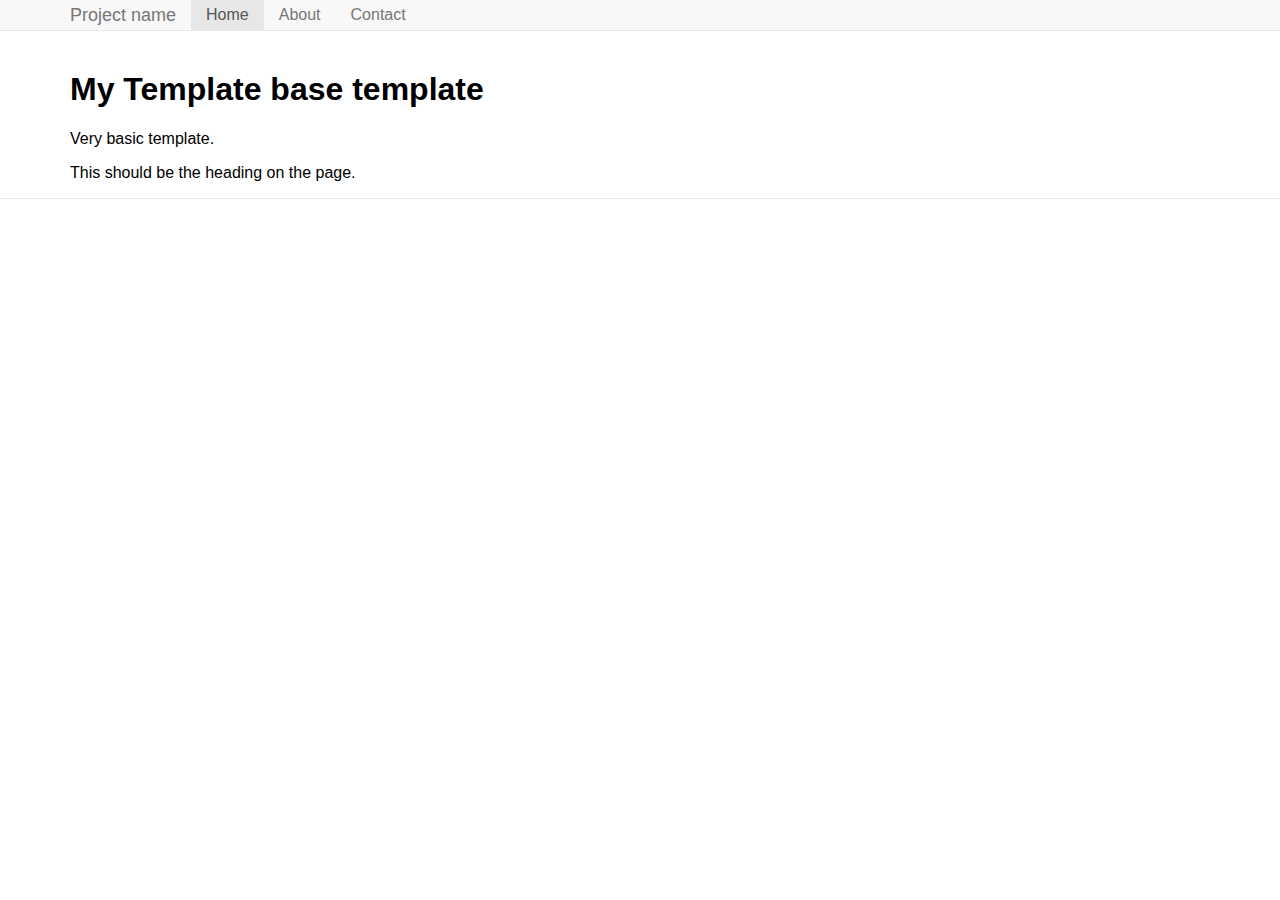
==== index.html @ 7af69d49 "Basic template copied across" ====
<!DOCTYPE html>
<html>
  <head>
    <title>[Replace with Title]</title>

    <meta charset="utf-8">
    <meta name="viewport" content="width=device-width, initial-scale=1.0">
    <link rel="shortcut icon" href="img/favicon.ico">

    <!-- Stylesheets -->
    <link href="css/normalize.css" rel="stylesheet" >
    <link href="css/base.css" rel="stylesheet" media="screen">

    <!-- HTML5 shim and Respond.js IE8 support of HTML5 elements and media queries -->
    <!--[if lt IE 9]>
      <script src="../../assets/js/html5shiv.js"></script>
      <script src="../../assets/js/respond.min.js"></script>
    <![endif]-->
  </head>
  <body>
    <header class="navbar navbar-default navbar-fixed-top">
      <div class="container">
        <div class="navbar-header">
          <a class="navbar-brand" href="#">Project name</a>
        </div>
        <ul class="nav navbar-nav">
          <li class="active"><a href="#">Home</a></li>
          <li><a href="#about">About</a></li>
          <li><a href="#contact">Contact</a></li>
        </ul>
      </div>
    </header>

    <div class="container">
        <h1>My Template base template</h1>
        <p class="lead">Very basic template.</p>
        <p>This should be the heading on the page.</p>
    </div>

    <footer>
    </footer>
    <!--<script src="//code.jquery.com/jquery.js"></script>-->
    <!--<script src="//ajax.googleapis.com/ajax/libs/angularjs/1.0.7/angular.min.js"></script>-->
    <!--<script src="js/convert.js"></script>-->
  </body>
</html>
---- css/base.css ----
/* Changeable elements
--------------------------------------------------------*/
body {
    /* padding-top:100px; Change for fixed width header */
    padding-top:50px;
}


/* Hacks
--------------------------------------------------------*/
.clearfix:before, .clearfix:after { content: ""; display: table; }
.clearfix:after { clear: both; }
.clearfix { zoom: 1; }
*, *:before, *:after {-moz-box-sizing: border-box; -webkit-box-sizing: border-box; box-sizing: border-box;}






/* Navbar 
--------------------------------------------------------*/
.navbar {
  position: relative;
  z-index: 1000;
  min-height: 30px;
  margin-bottom: 20px;
  padding-left: 15px;
  padding-right: 15px;
  border: 1px solid transparent;
}

.navbar-brand {
  float: left;
  padding: 5px 15px;
  font-size: 18px;
  line-height: 20px;
  text-decoration: none;
}

.navbar-brand:hover,
.navbar-brand:focus {
  text-decoration: none;
}

@media (min-width: 768px) {
  .navbar > .container .navbar-brand {
    margin-left: -15px;
  }
}

.nav {
  padding-left: 0;
  margin-bottom: 0;
  list-style: none;
}

.nav > li {
  position: relative;
  display: block;
}

.nav > li > a {
  position: relative;
  display: block;
  padding: 5px 15px;
  text-decoration: none;
}

.nav > li > a:hover,
.nav > li > a:focus {
  text-decoration: none;
  background-color: #eeeeee;
}

.nav > li.disabled > a {
  color: #999999;
}

.nav > li > a > img {
  max-width: none;
}


.navbar-default {
  background-color: #f8f8f8;
  border-color: #e7e7e7;
}

.navbar-default .navbar-brand {
  color: #777777;
}

.navbar-default .navbar-brand:hover,
.navbar-default .navbar-brand:focus {
  color: #5e5e5e;
  background-color: transparent;
}

.navbar-default .navbar-text {
  color: #777777;
}

.navbar-default .navbar-nav > li > a {
  color: #777777;
}

.navbar-default .navbar-nav > li > a:hover,
.navbar-default .navbar-nav > li > a:focus {
  color: #333333;
  background-color: transparent;
}

.navbar-default .navbar-nav > .active > a,
.navbar-default .navbar-nav > .active > a:hover,
.navbar-default .navbar-nav > .active > a:focus {
  color: #555555;
  background-color: #e7e7e7;
}

.navbar-default .navbar-nav > .disabled > a,
.navbar-default .navbar-nav > .disabled > a:hover,
.navbar-default .navbar-nav > .disabled > a:focus {
  color: #cccccc;
  background-color: transparent;
}


.navbar-default .navbar-link {
  color: #777777;
}

.navbar-default .navbar-link:hover {
  color: #333333;
}

.navbar-fixed-top {
  position: fixed;
  right: 0;
  left: 0;
  top: 0;
  z-index: 1030;
  border-width: 0 0 1px;
}


.navbar-nav {
  margin: 7.5px -15px;
}

.navbar-nav > li > a {
  line-height: 20px;
}



@media (min-width: 768px) {
  .navbar-nav {
    float: left;
    margin: 0;
  }
  .navbar-nav > li {
    float: left;
  }
  .navbar-nav > li > a {
    padding-top: 5px;
    padding-bottom: 5px;
  }
}

@media (max-width: 768px){
  body {
    padding-top:140px;
  }
}

/* Footer
---------------------------------------*/
footer {
  color: #333333;
  background-color: #eeeeee;
  border-top:1px solid #e7e7e7;
}

/* Grid Layout
---------------------------------------*/
.row {
  margin-right: -15px;
  margin-left: -15px;
}

.col {
  position: relative;
  min-height: 1px;
  padding-right: 15px;
  padding-left: 15px;
}
.container {
  padding-right: 15px;
  padding-left: 15px;
  margin-right: auto;
  margin-left: auto;
}

@media (min-width: 768px) {
  .container {
    max-width: 750px;
  }

  .col {
    float: left;
  }

  .col-1 {
    width: 8.333333333333332%;
  }
  .col-2 {
    width: 16.666666666666664%;
  }
  .col-3 {
    width: 25%;
  }
  .col-4 {
    width: 33.33333333333333%;
  }
  .col-5 {
    width: 41.66666666666667%;
  }
  .col-6 {
    width: 50%;
  }
  .col-7 {
    width: 58.333333333333336%;
  }
  .col-8 {
    width: 66.66666666666666%;
  }
  .col-9 {
    width: 75%;
  }
  .col-10 {
    width: 83.33333333333334%;
  }
  .col-11 {
    width: 91.66666666666666%;
  }
  .col-12 {
    width: 100%;
  }
}

@media (min-width: 992px) {
  .container {
    max-width: 970px;
  }
}

@media (min-width: 1200px) {
  .container {
    max-width: 1170px;
  }
}
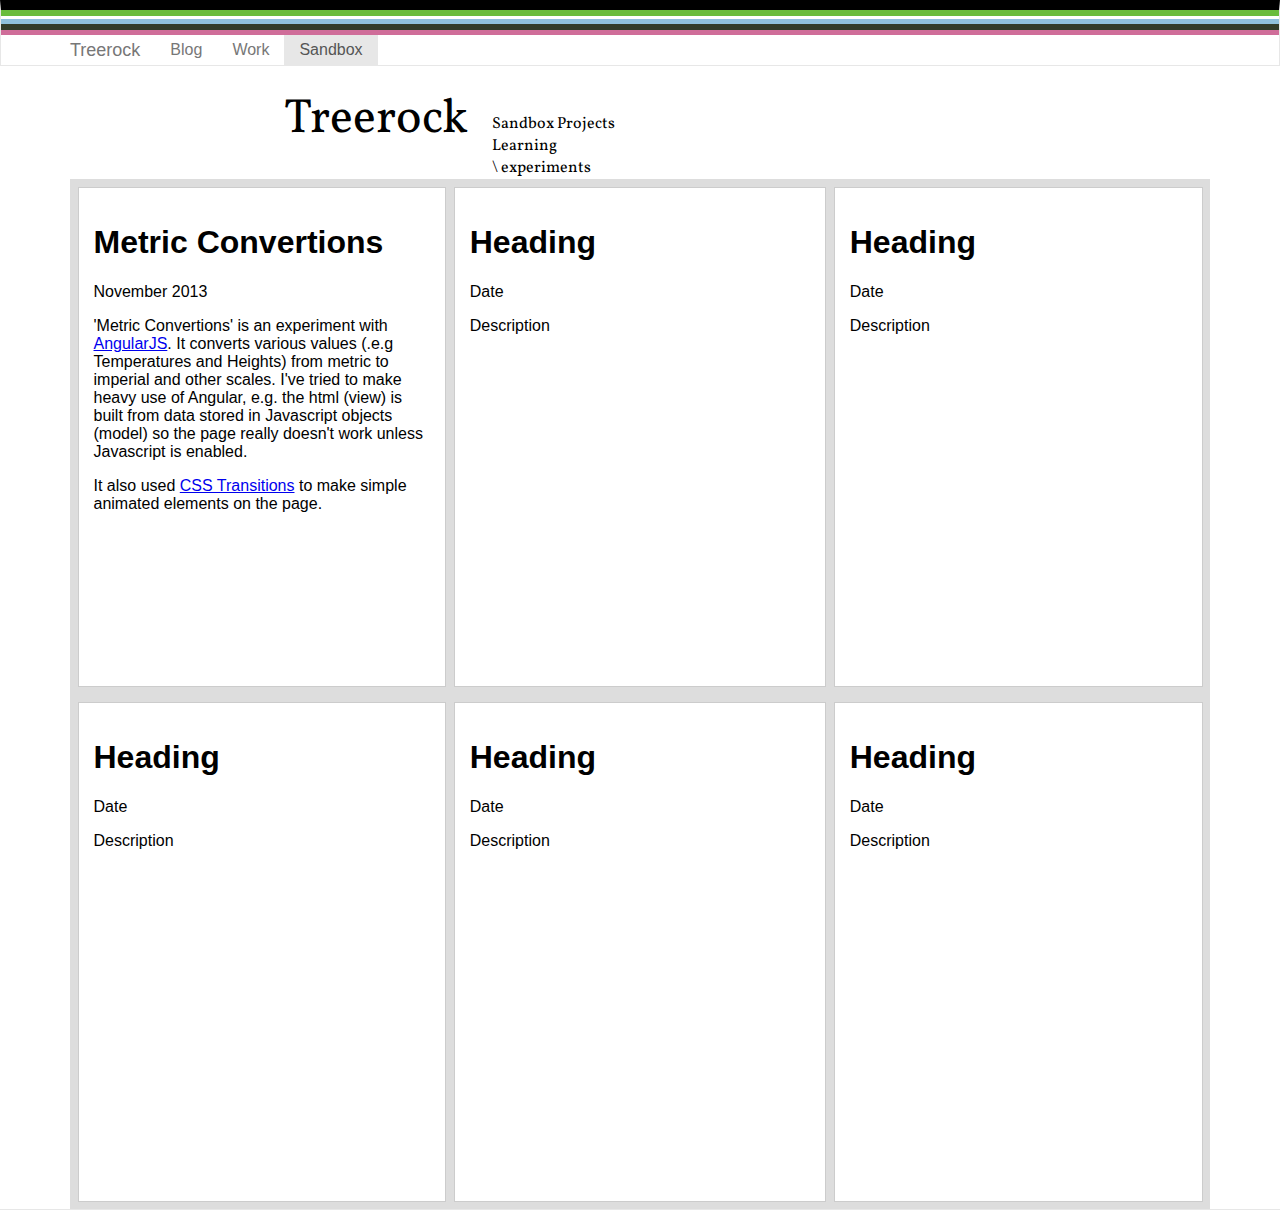
==== commit 920e6073: "Grid update" ====
--- a/index.html
+++ b/index.html
@@ -1,40 +1,128 @@
 <!DOCTYPE html>
 <html>
-  <head>
-    <title>[Replace with Title]</title>
+
+<head>
+    <title>Treerock Sandbox Projects</title>
 
     <meta charset="utf-8">
     <meta name="viewport" content="width=device-width, initial-scale=1.0">
-    <link rel="shortcut icon" href="img/favicon.ico">
+    <link rel="shortcut icon" href="img/favicon.ico" />
+    <link type="text/css" rel="stylesheet" href="http://fonts.googleapis.com/css?family=Vollkorn:400italic,400" />
 
     <!-- Stylesheets -->
-    <link href="css/normalize.css" rel="stylesheet" >
-    <link href="css/base.css" rel="stylesheet" media="screen">
+    <link href="css/normalize.css" rel="stylesheet" />
+    <link href="css/base.css" rel="stylesheet" media="screen" />
+    <link href="css/sandbox.css" rel="stylesheet" media="screen" />
 
     <!-- HTML5 shim and Respond.js IE8 support of HTML5 elements and media queries -->
     <!--[if lt IE 9]>
       <script src="../../assets/js/html5shiv.js"></script>
       <script src="../../assets/js/respond.min.js"></script>
     <![endif]-->
-  </head>
-  <body>
-    <header class="navbar navbar-default navbar-fixed-top">
-      <div class="container">
-        <div class="navbar-header">
-          <a class="navbar-brand" href="#">Project name</a>
+</head>
+
+<body>
+    <header class="navbar navbar-default clearfix">
+        <div class="container">
+            <div class="navbar-header">
+                <a class="navbar-brand" href="http://www.treerock.me/">Treerock</a>
+            </div>
+            <ul class="nav navbar-nav">
+                <li><a href="#blog">Blog</a>
+                </li>
+                <li><a href="#work">Work</a>
+                </li>
+                <li class="active"><a href="#sandbox">Sandbox</a>
+                </li>
+            </ul>
         </div>
-        <ul class="nav navbar-nav">
-          <li class="active"><a href="#">Home</a></li>
-          <li><a href="#about">About</a></li>
-          <li><a href="#contact">Contact</a></li>
-        </ul>
-      </div>
     </header>
 
-    <div class="container">
-        <h1>My Template base template</h1>
-        <p class="lead">Very basic template.</p>
-        <p>This should be the heading on the page.</p>
+    <div class="container main clearfix">
+        <div class="row heading clearfix">
+            <h1>Treerock</h1>
+            <p class="subheading">
+                Sandbox Projects
+                <br />Learning
+                <br />\ experiments
+            </p>
+        </div>
+
+        <div class="container clearfix sandbox">
+            <div class="row clearfix">
+                <div class="col col-4">
+                    <div class="item">
+                        <h1>Metric Convertions</h1>
+                        <time datetime="2013-11-01">November 2013</time>
+                        <div class="sb-description">
+                            <p>
+                                'Metric Convertions' is an experiment with <a href="http://www.angularjs.org/">AngularJS</a>. It converts various values (.e.g Temperatures and Heights) from metric to imperial and other scales. I've tried to make heavy use of Angular, e.g. the html (view) is built from data stored in Javascript objects (model) so the page really doesn't work unless Javascript is enabled.
+                            </p>
+                            <p>
+                                It also used <a href="https://developer.mozilla.org/en-US/docs/Web/Guide/CSS/Using_CSS_transitions">CSS Transitions</a> to make simple animated elements on the page.
+                            </p>
+                        </div>
+                    </div>
+                </div>
+                <div class="col col-4">
+                    <div class="item">
+                        <h1>Heading</h1>
+                        <time datetime="2013-11-01">Date</time>
+                        <div class="sb-description">
+                            <p>
+                                Description
+                            </p>
+                        </div>
+                    </div>
+                </div>
+                <div class="col col-4">
+                    <div class="item">
+                        <h1>Heading</h1>
+                        <time datetime="2013-11-01">Date</time>
+                        <div class="sb-description">
+                            <p>
+                                Description
+                            </p>
+                        </div>
+                    </div>
+                </div>
+            </div>
+            <div class="row clearfix">
+                <div class="col col-4">
+                    <div class="item">
+                        <h1>Heading</h1>
+                        <time datetime="2013-11-01">Date</time>
+                        <div class="sb-description">
+                            <p>
+                                Description
+                            </p>
+                        </div>
+                    </div>
+                </div>
+                <div class="col col-4">
+                    <div class="item">
+                        <h1>Heading</h1>
+                        <time datetime="2013-11-01">Date</time>
+                        <div class="sb-description">
+                            <p>
+                                Description
+                            </p>
+                        </div>
+                    </div>
+                </div>
+                <div class="col col-4">
+                    <div class="item">
+                        <h1>Heading</h1>
+                        <time datetime="2013-11-01">Date</time>
+                        <div class="sb-description">
+                            <p>
+                                Description
+                            </p>
+                        </div>
+                    </div>
+                </div>
+            </div>
+        </div>
     </div>
 
     <footer>
@@ -42,5 +130,6 @@
     <!--<script src="//code.jquery.com/jquery.js"></script>-->
     <!--<script src="//ajax.googleapis.com/ajax/libs/angularjs/1.0.7/angular.min.js"></script>-->
     <!--<script src="js/convert.js"></script>-->
-  </body>
+</body>
+
 </html>--- a/css/base.css
+++ b/css/base.css
@@ -1,265 +1,226 @@
 /* Changeable elements
 --------------------------------------------------------*/
-body {
+ body {
     /* padding-top:100px; Change for fixed width header */
-    padding-top:50px;
-}
-
-
+    /*padding-top:50px;*/
+}
 /* Hacks
 --------------------------------------------------------*/
-.clearfix:before, .clearfix:after { content: ""; display: table; }
-.clearfix:after { clear: both; }
-.clearfix { zoom: 1; }
-*, *:before, *:after {-moz-box-sizing: border-box; -webkit-box-sizing: border-box; box-sizing: border-box;}
-
-
-
-
-
+ .clearfix:before, .clearfix:after {
+    content:"";
+    display: table;
+}
+.clearfix:after {
+    clear: both;
+}
+.clearfix {
+    zoom: 1;
+}
+*, *:before, *:after {
+    -moz-box-sizing: border-box;
+    -webkit-box-sizing: border-box;
+    box-sizing: border-box;
+}
 
 /* Navbar 
 --------------------------------------------------------*/
-.navbar {
-  position: relative;
-  z-index: 1000;
-  min-height: 30px;
-  margin-bottom: 20px;
-  padding-left: 15px;
-  padding-right: 15px;
-  border: 1px solid transparent;
-}
-
+ .navbar {
+    position: relative;
+    z-index: 1000;
+    min-height: 30px;
+    margin-bottom: 20px;
+    padding-left: 15px;
+    padding-right: 15px;
+    border: 1px solid transparent;
+}
 .navbar-brand {
-  float: left;
-  padding: 5px 15px;
-  font-size: 18px;
-  line-height: 20px;
-  text-decoration: none;
-}
-
-.navbar-brand:hover,
-.navbar-brand:focus {
-  text-decoration: none;
-}
-
+    float: left;
+    padding: 5px 15px;
+    font-size: 18px;
+    line-height: 20px;
+    text-decoration: none;
+}
+.navbar-brand:hover, .navbar-brand:focus {
+    text-decoration: none;
+}
 @media (min-width: 768px) {
-  .navbar > .container .navbar-brand {
-    margin-left: -15px;
-  }
-}
-
+    .navbar > .container .navbar-brand {
+        margin-left: -15px;
+    }
+}
 .nav {
-  padding-left: 0;
-  margin-bottom: 0;
-  list-style: none;
-}
-
+    padding-left: 0;
+    margin-bottom: 0;
+    list-style: none;
+}
 .nav > li {
-  position: relative;
-  display: block;
-}
-
+    position: relative;
+    display: block;
+}
 .nav > li > a {
-  position: relative;
-  display: block;
-  padding: 5px 15px;
-  text-decoration: none;
-}
-
-.nav > li > a:hover,
-.nav > li > a:focus {
-  text-decoration: none;
-  background-color: #eeeeee;
-}
-
+    position: relative;
+    display: block;
+    padding: 5px 15px;
+    text-decoration: none;
+}
+.nav > li > a:hover, .nav > li > a:focus {
+    text-decoration: none;
+    background-color: #eeeeee;
+}
 .nav > li.disabled > a {
-  color: #999999;
-}
-
+    color: #999999;
+}
 .nav > li > a > img {
-  max-width: none;
-}
-
-
+    max-width: none;
+}
 .navbar-default {
-  background-color: #f8f8f8;
-  border-color: #e7e7e7;
-}
-
+    background-color: #f8f8f8;
+    border-color: #e7e7e7;
+}
 .navbar-default .navbar-brand {
-  color: #777777;
-}
-
-.navbar-default .navbar-brand:hover,
-.navbar-default .navbar-brand:focus {
-  color: #5e5e5e;
-  background-color: transparent;
-}
-
+    color: #777777;
+}
+.navbar-default .navbar-brand:hover, .navbar-default .navbar-brand:focus {
+    color: #5e5e5e;
+    background-color: transparent;
+}
 .navbar-default .navbar-text {
-  color: #777777;
-}
-
+    color: #777777;
+}
 .navbar-default .navbar-nav > li > a {
-  color: #777777;
-}
-
-.navbar-default .navbar-nav > li > a:hover,
-.navbar-default .navbar-nav > li > a:focus {
-  color: #333333;
-  background-color: transparent;
-}
-
-.navbar-default .navbar-nav > .active > a,
-.navbar-default .navbar-nav > .active > a:hover,
-.navbar-default .navbar-nav > .active > a:focus {
-  color: #555555;
-  background-color: #e7e7e7;
-}
-
-.navbar-default .navbar-nav > .disabled > a,
-.navbar-default .navbar-nav > .disabled > a:hover,
-.navbar-default .navbar-nav > .disabled > a:focus {
-  color: #cccccc;
-  background-color: transparent;
-}
-
-
+    color: #777777;
+}
+.navbar-default .navbar-nav > li > a:hover, .navbar-default .navbar-nav > li > a:focus {
+    color: #333333;
+    background-color: transparent;
+}
+.navbar-default .navbar-nav > .active > a, .navbar-default .navbar-nav > .active > a:hover, .navbar-default .navbar-nav > .active > a:focus {
+    color: #555555;
+    background-color: #e7e7e7;
+}
+.navbar-default .navbar-nav > .disabled > a, .navbar-default .navbar-nav > .disabled > a:hover, .navbar-default .navbar-nav > .disabled > a:focus {
+    color: #cccccc;
+    background-color: transparent;
+}
 .navbar-default .navbar-link {
-  color: #777777;
-}
-
+    color: #777777;
+}
 .navbar-default .navbar-link:hover {
-  color: #333333;
-}
-
+    color: #333333;
+}
 .navbar-fixed-top {
-  position: fixed;
-  right: 0;
-  left: 0;
-  top: 0;
-  z-index: 1030;
-  border-width: 0 0 1px;
-}
-
-
+    position: fixed;
+    right: 0;
+    left: 0;
+    top: 0;
+    z-index: 1030;
+    border-width: 0 0 1px;
+}
 .navbar-nav {
-  margin: 7.5px -15px;
-}
-
+    margin: 7.5px -15px;
+}
 .navbar-nav > li > a {
-  line-height: 20px;
-}
-
-
-
+    line-height: 20px;
+}
 @media (min-width: 768px) {
-  .navbar-nav {
-    float: left;
-    margin: 0;
-  }
-  .navbar-nav > li {
-    float: left;
-  }
-  .navbar-nav > li > a {
-    padding-top: 5px;
-    padding-bottom: 5px;
-  }
-}
-
-@media (max-width: 768px){
-  body {
-    padding-top:140px;
-  }
-}
-
+    .navbar-nav {
+        float: left;
+        margin: 0;
+    }
+    .navbar-nav > li {
+        float: left;
+    }
+    .navbar-nav > li > a {
+        padding-top: 5px;
+        padding-bottom: 5px;
+    }
+}
+@media (max-width: 768px) {
+    body {
+        padding-top:140px;
+    }
+}
 /* Footer
 ---------------------------------------*/
-footer {
-  color: #333333;
-  background-color: #eeeeee;
-  border-top:1px solid #e7e7e7;
+ footer {
+    color: #333333;
+    background-color: #eeeeee;
+    border-top:1px solid #e7e7e7;
 }
 
 /* Grid Layout
 ---------------------------------------*/
+.container {
+    padding-right: 15px;
+    padding-left: 15px;
+    margin-right: auto;
+    margin-left: auto;
+}
+
 .row {
-  margin-right: -15px;
-  margin-left: -15px;
-}
-
+    margin-right: -15px;
+    margin-left: -15px;
+}
 .col {
-  position: relative;
-  min-height: 1px;
-  padding-right: 15px;
-  padding-left: 15px;
-}
-.container {
-  padding-right: 15px;
-  padding-left: 15px;
-  margin-right: auto;
-  margin-left: auto;
-}
+    position: relative;
+    min-height: 1px;
+    padding-right: 15px;
+    padding-left: 15px;
+}
+
+
 
 @media (min-width: 768px) {
-  .container {
-    max-width: 750px;
-  }
-
-  .col {
-    float: left;
-  }
-
-  .col-1 {
-    width: 8.333333333333332%;
-  }
-  .col-2 {
-    width: 16.666666666666664%;
-  }
-  .col-3 {
-    width: 25%;
-  }
-  .col-4 {
-    width: 33.33333333333333%;
-  }
-  .col-5 {
-    width: 41.66666666666667%;
-  }
-  .col-6 {
-    width: 50%;
-  }
-  .col-7 {
-    width: 58.333333333333336%;
-  }
-  .col-8 {
-    width: 66.66666666666666%;
-  }
-  .col-9 {
-    width: 75%;
-  }
-  .col-10 {
-    width: 83.33333333333334%;
-  }
-  .col-11 {
-    width: 91.66666666666666%;
-  }
-  .col-12 {
-    width: 100%;
-  }
-}
-
+    .container {
+        max-width: 750px;
+    }
+    .col {
+        float: left;
+    }
+    .col-1 {
+        width: 8.333333333333332%;
+    }
+    .col-2 {
+        width: 16.666666666666664%;
+    }
+    .col-3 {
+        width: 25%;
+    }
+    .col-4 {
+        width: 33.33333333333333%;
+    }
+    .col-5 {
+        width: 41.66666666666667%;
+    }
+    .col-6 {
+        width: 50%;
+    }
+    .col-7 {
+        width: 58.333333333333336%;
+    }
+    .col-8 {
+        width: 66.66666666666666%;
+    }
+    .col-9 {
+        width: 75%;
+    }
+    .col-10 {
+        width: 83.33333333333334%;
+    }
+    .col-11 {
+        width: 91.66666666666666%;
+    }
+    .col-12 {
+        width: 100%;
+    }
+}
 @media (min-width: 992px) {
-  .container {
-    max-width: 970px;
-  }
-}
-
+    .container {
+        max-width: 970px;
+    }
+}
 @media (min-width: 1200px) {
-  .container {
-    max-width: 1170px;
-  }
-}
-
-
-
+    .container {
+        max-width: 1170px;
+    }
+}--- a/css/sandbox.css
+++ b/css/sandbox.css
@@ -0,0 +1,48 @@
+.navbar {
+    border-top: 10px solid black;
+    padding-top: 25px;
+    background:url('../img/stripe.png') repeat-x top left white;
+}
+
+.heading {
+    font-family: 'Vollkorn', serif;  
+    width: 66.66666666666666%;
+    margin: 0 auto;
+}
+
+.heading h1 {
+    font-size: 3em;
+    font-weight: normal;
+    float:left;
+    margin:0 0.5em; 
+}
+
+.subheading {
+    float:left;
+    margin:1.7em 0 0 0; 
+}
+
+/* Sandbox tiles
+------------------------------------*/
+.sandbox {
+    background-color: #ddd;
+}
+
+.item {
+    background-color: white;
+    min-height: 500px;
+    overflow: auto;
+    border: 1px solid #ccc;
+    padding: 15px;
+    margin: 7.5px -11.25px;
+}
+
+
+.col:first-child .item{
+    margin-left: -7.5px;
+}
+
+.col:last-child .item {
+    margin-right: -7.5px;
+}
+
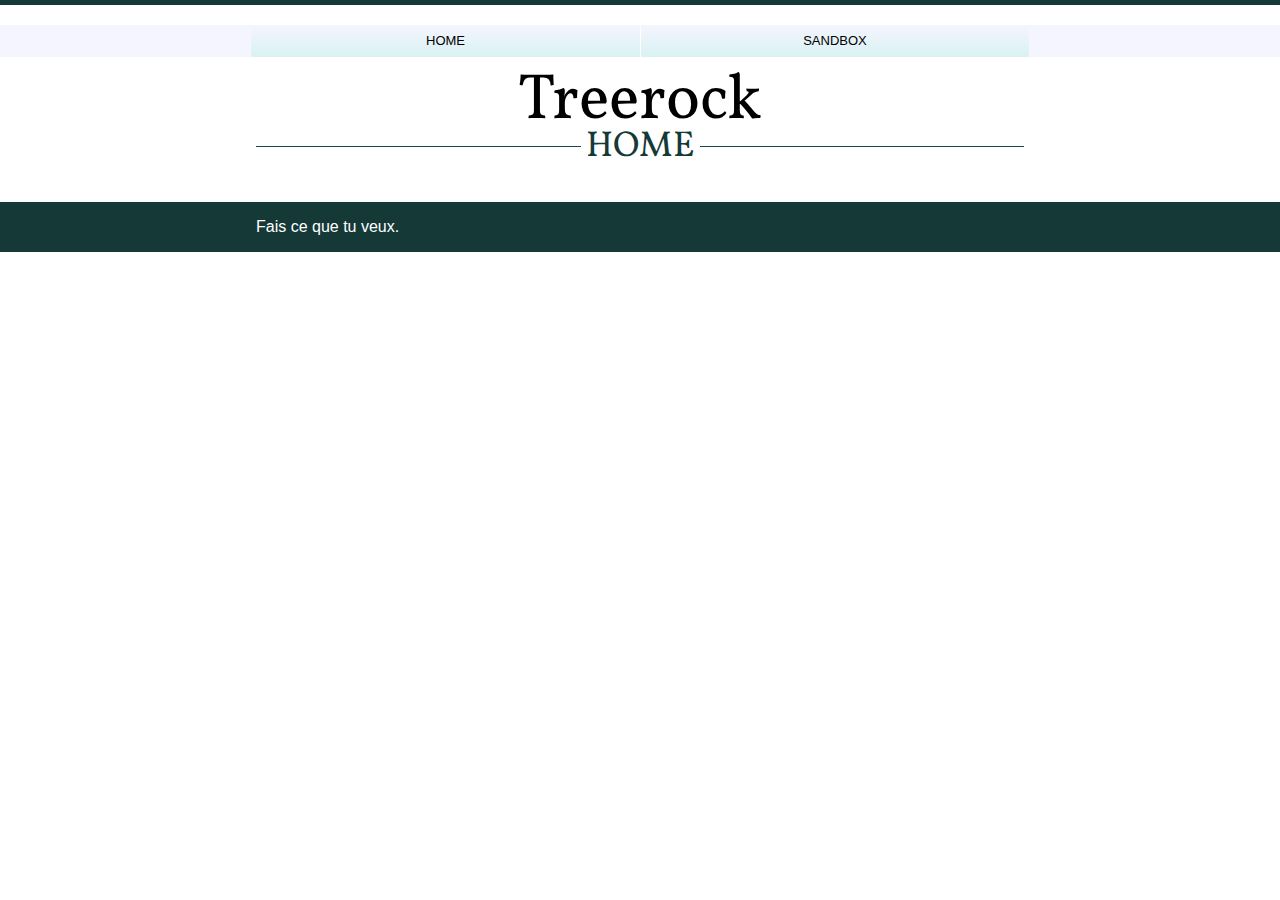
==== commit 4ec0b504: "Transfer" ====
--- a/index.html
+++ b/index.html
@@ -2,134 +2,48 @@
 <html>
 
 <head>
-    <title>Treerock Sandbox Projects</title>
-
+    <title>Treerock</title>
     <meta charset="utf-8">
     <meta name="viewport" content="width=device-width, initial-scale=1.0">
-    <link rel="shortcut icon" href="img/favicon.ico" />
-    <link type="text/css" rel="stylesheet" href="http://fonts.googleapis.com/css?family=Vollkorn:400italic,400" />
-
-    <!-- Stylesheets -->
-    <link href="css/normalize.css" rel="stylesheet" />
-    <link href="css/base.css" rel="stylesheet" media="screen" />
-    <link href="css/sandbox.css" rel="stylesheet" media="screen" />
+    <link rel="shortcut icon" href="http://treerock.me/assets/favicon.ico">
+    <link href="css/normalize.css" rel="stylesheet">
+    <link href="css/base.css" rel="stylesheet">
+    <link href="css/sandbox.css" rel="stylesheet">
+    <link href='http://fonts.googleapis.com/css?family=Vollkorn' rel='stylesheet' type='text/css'>
 
     <!-- HTML5 shim and Respond.js IE8 support of HTML5 elements and media queries -->
     <!--[if lt IE 9]>
-      <script src="../../assets/js/html5shiv.js"></script>
-      <script src="../../assets/js/respond.min.js"></script>
+      <script src="http://treerock.me/assets/js/html5shiv.js"></script>
+      <script src="http://treerock.me/assets/js/respond.min.js"></script>
     <![endif]-->
 </head>
 
 <body>
-    <header class="navbar navbar-default clearfix">
+    <nav class="clearfix">
         <div class="container">
-            <div class="navbar-header">
-                <a class="navbar-brand" href="http://www.treerock.me/">Treerock</a>
-            </div>
-            <ul class="nav navbar-nav">
-                <li><a href="#blog">Blog</a>
-                </li>
-                <li><a href="#work">Work</a>
-                </li>
-                <li class="active"><a href="#sandbox">Sandbox</a>
-                </li>
+            <ul>
+                <li><a href="//treerock.me/">Home</a></li>
+                <!-- <li><a href="#">News</a></li> -->
+                <li><a href="//sandbox.treerock.me/">Sandbox</a></li>
             </ul>
         </div>
+    </nav>
+    <header class="section">
+        <div class="container">
+        	<h1>Treerock</h1>
+        	<p class="sub"><span>Home</span></p>    
+        </div>
     </header>
-
-    <div class="container main clearfix">
-        <div class="row heading clearfix">
-            <h1>Treerock</h1>
-            <p class="subheading">
-                Sandbox Projects
-                <br />Learning
-                <br />\ experiments
-            </p>
+    
+	<div class="sandbox main section">
+        <div class="container">
+    	</div>
+    </div>
+    <footer class="section clearfix">
+        <div class="container">
+        	<p>Fais ce que tu veux.</p>
         </div>
-
-        <div class="container clearfix sandbox">
-            <div class="row clearfix">
-                <div class="col col-4">
-                    <div class="item">
-                        <h1>Metric Convertions</h1>
-                        <time datetime="2013-11-01">November 2013</time>
-                        <div class="sb-description">
-                            <p>
-                                'Metric Convertions' is an experiment with <a href="http://www.angularjs.org/">AngularJS</a>. It converts various values (.e.g Temperatures and Heights) from metric to imperial and other scales. I've tried to make heavy use of Angular, e.g. the html (view) is built from data stored in Javascript objects (model) so the page really doesn't work unless Javascript is enabled.
-                            </p>
-                            <p>
-                                It also used <a href="https://developer.mozilla.org/en-US/docs/Web/Guide/CSS/Using_CSS_transitions">CSS Transitions</a> to make simple animated elements on the page.
-                            </p>
-                        </div>
-                    </div>
-                </div>
-                <div class="col col-4">
-                    <div class="item">
-                        <h1>Heading</h1>
-                        <time datetime="2013-11-01">Date</time>
-                        <div class="sb-description">
-                            <p>
-                                Description
-                            </p>
-                        </div>
-                    </div>
-                </div>
-                <div class="col col-4">
-                    <div class="item">
-                        <h1>Heading</h1>
-                        <time datetime="2013-11-01">Date</time>
-                        <div class="sb-description">
-                            <p>
-                                Description
-                            </p>
-                        </div>
-                    </div>
-                </div>
-            </div>
-            <div class="row clearfix">
-                <div class="col col-4">
-                    <div class="item">
-                        <h1>Heading</h1>
-                        <time datetime="2013-11-01">Date</time>
-                        <div class="sb-description">
-                            <p>
-                                Description
-                            </p>
-                        </div>
-                    </div>
-                </div>
-                <div class="col col-4">
-                    <div class="item">
-                        <h1>Heading</h1>
-                        <time datetime="2013-11-01">Date</time>
-                        <div class="sb-description">
-                            <p>
-                                Description
-                            </p>
-                        </div>
-                    </div>
-                </div>
-                <div class="col col-4">
-                    <div class="item">
-                        <h1>Heading</h1>
-                        <time datetime="2013-11-01">Date</time>
-                        <div class="sb-description">
-                            <p>
-                                Description
-                            </p>
-                        </div>
-                    </div>
-                </div>
-            </div>
-        </div>
-    </div>
-
-    <footer>
     </footer>
-    <!--<script src="//code.jquery.com/jquery.js"></script>-->
-    <!--<script src="//ajax.googleapis.com/ajax/libs/angularjs/1.0.7/angular.min.js"></script>-->
-    <!--<script src="js/convert.js"></script>-->
 </body>
 
 </html>--- a/css/base.css
+++ b/css/base.css
@@ -1,12 +1,12 @@
-/* Changeable elements
---------------------------------------------------------*/
- body {
-    /* padding-top:100px; Change for fixed width header */
-    /*padding-top:50px;*/
-}
+/* 
+ * http://colourco.de/complement/5/%23622122
+ * $color1: #143937; // Dark Blue
+ * $color2: #45bea7; // Blue
+ * */
+
 /* Hacks
---------------------------------------------------------*/
- .clearfix:before, .clearfix:after {
+-----------------------------------------*/ 
+.clearfix:before, .clearfix:after {
     content:"";
     display: table;
 }
@@ -22,205 +22,126 @@
     box-sizing: border-box;
 }
 
-/* Navbar 
---------------------------------------------------------*/
- .navbar {
-    position: relative;
-    z-index: 1000;
-    min-height: 30px;
-    margin-bottom: 20px;
-    padding-left: 15px;
-    padding-right: 15px;
-    border: 1px solid transparent;
+/* Basics
+ * */
+
+ body {
+    margin:0; padding: 0;
+    border-top: 5px solid #143937;
+    background: white url('http://www.treerock.me/assets/stripe.png') repeat-x top left;
+    padding-top: 20px;
+    min-width: 320px;
 }
-.navbar-brand {
-    float: left;
-    padding: 5px 15px;
-    font-size: 18px;
-    line-height: 20px;
+
+
+footer {
+    background-color: #143937;
+    color: white;
+}
+
+a {
+    color: inherit;
     text-decoration: none;
 }
-.navbar-brand:hover, .navbar-brand:focus {
-    text-decoration: none;
-}
-@media (min-width: 768px) {
-    .navbar > .container .navbar-brand {
-        margin-left: -15px;
-    }
-}
-.nav {
-    padding-left: 0;
-    margin-bottom: 0;
-    list-style: none;
-}
-.nav > li {
-    position: relative;
-    display: block;
-}
-.nav > li > a {
-    position: relative;
-    display: block;
-    padding: 5px 15px;
-    text-decoration: none;
-}
-.nav > li > a:hover, .nav > li > a:focus {
-    text-decoration: none;
-    background-color: #eeeeee;
-}
-.nav > li.disabled > a {
-    color: #999999;
-}
-.nav > li > a > img {
-    max-width: none;
-}
-.navbar-default {
-    background-color: #f8f8f8;
-    border-color: #e7e7e7;
-}
-.navbar-default .navbar-brand {
-    color: #777777;
-}
-.navbar-default .navbar-brand:hover, .navbar-default .navbar-brand:focus {
-    color: #5e5e5e;
-    background-color: transparent;
-}
-.navbar-default .navbar-text {
-    color: #777777;
-}
-.navbar-default .navbar-nav > li > a {
-    color: #777777;
-}
-.navbar-default .navbar-nav > li > a:hover, .navbar-default .navbar-nav > li > a:focus {
-    color: #333333;
-    background-color: transparent;
-}
-.navbar-default .navbar-nav > .active > a, .navbar-default .navbar-nav > .active > a:hover, .navbar-default .navbar-nav > .active > a:focus {
-    color: #555555;
-    background-color: #e7e7e7;
-}
-.navbar-default .navbar-nav > .disabled > a, .navbar-default .navbar-nav > .disabled > a:hover, .navbar-default .navbar-nav > .disabled > a:focus {
-    color: #cccccc;
-    background-color: transparent;
-}
-.navbar-default .navbar-link {
-    color: #777777;
-}
-.navbar-default .navbar-link:hover {
-    color: #333333;
-}
-.navbar-fixed-top {
-    position: fixed;
-    right: 0;
-    left: 0;
-    top: 0;
-    z-index: 1030;
-    border-width: 0 0 1px;
-}
-.navbar-nav {
-    margin: 7.5px -15px;
-}
-.navbar-nav > li > a {
-    line-height: 20px;
-}
-@media (min-width: 768px) {
-    .navbar-nav {
-        float: left;
-        margin: 0;
-    }
-    .navbar-nav > li {
-        float: left;
-    }
-    .navbar-nav > li > a {
-        padding-top: 5px;
-        padding-bottom: 5px;
-    }
-}
-@media (max-width: 768px) {
-    body {
-        padding-top:140px;
-    }
-}
-/* Footer
----------------------------------------*/
- footer {
-    color: #333333;
-    background-color: #eeeeee;
-    border-top:1px solid #e7e7e7;
+
+a:hover, a:active{
+    outline: 1px dotted #999;
+    
 }
 
-/* Grid Layout
----------------------------------------*/
 .container {
-    padding-right: 15px;
-    padding-left: 15px;
-    margin-right: auto;
-    margin-left: auto;
+    margin: 0 5px;
+    max-width: 768px;
 }
 
-.row {
-    margin-right: -15px;
-    margin-left: -15px;
+/* Header
+ * */
+
+header h1, header p {
+    font-family: 'Vollkorn', sans-serif;
+    font-style: normal;
+    font-weight: 400;
+    margin: 0; padding:0;
+    text-align:center;
 }
-.col {
-    position: relative;
-    min-height: 1px;
-    padding-right: 15px;
-    padding-left: 15px;
+
+header h1 {
+    font-size: 64px;
+    border-bottom: 1px solid #1c4746;
+}
+
+header p {
+    font-size: 36px;
+    margin-top: -0.7em;
+    text-transform: uppercase;
+    color: #143937;
+}
+
+.sub span{
+    background-color: white;
+    padding: 0 5px;
+}
+
+/* Nav
+ * */
+nav {
+    background-color: #f5f5ff;
+}
+nav li{
+    background-image: -webkit-gradient(
+        linear,
+        left top,
+        left bottom,
+        color-stop(0, #f5f5ff),
+        color-stop(1, #d8f2f3)
+    );
+    background-image: -o-linear-gradient(bottom, #f5f5ff 0%, #d8f2f3 100%);
+    background-image: -moz-linear-gradient(bottom, #f5f5ff 0%, #d8f2f3 100%);
+    background-image: -webkit-linear-gradient(bottom, #f5f5ff 0%, #d8f2f3 100%);
+    background-image: -ms-linear-gradient(bottom, #f5f5ff 0%, #d8f2f3 100%);
+    background-image: linear-gradient(to bottom, #f5f5ff 0%, #d8f2f3 100%);
+    height: 32px;
+    line-height: 31px;
+}
+
+nav ul {
+    list-style:none;
+    margin: 0 -5px; padding: 0;
+}
+
+nav li {
+    float: left;
+    width: 50%;
+    border-left: 1px solid white;
+}
+
+nav li:first-child{
+    border:0;
+}
+
+nav a {
+    display: block;
+    text-align: center;
+    text-transform: uppercase;
+    font-size: small;
+    text-decoration: none;
+    
 }
 
 
 
-@media (min-width: 768px) {
+
+
+/* Full Width
+-----------------------------------------*/
+@media (min-width: 768px){
+    /* Sandbox
+     * */
     .container {
-        max-width: 750px;
+        margin: 0 auto;
     }
-    .col {
-        float: left;
+    .item {
+        /*border: 1px solid red;*/
     }
-    .col-1 {
-        width: 8.333333333333332%;
-    }
-    .col-2 {
-        width: 16.666666666666664%;
-    }
-    .col-3 {
-        width: 25%;
-    }
-    .col-4 {
-        width: 33.33333333333333%;
-    }
-    .col-5 {
-        width: 41.66666666666667%;
-    }
-    .col-6 {
-        width: 50%;
-    }
-    .col-7 {
-        width: 58.333333333333336%;
-    }
-    .col-8 {
-        width: 66.66666666666666%;
-    }
-    .col-9 {
-        width: 75%;
-    }
-    .col-10 {
-        width: 83.33333333333334%;
-    }
-    .col-11 {
-        width: 91.66666666666666%;
-    }
-    .col-12 {
-        width: 100%;
-    }
-}
-@media (min-width: 992px) {
-    .container {
-        max-width: 970px;
-    }
-}
-@media (min-width: 1200px) {
-    .container {
-        max-width: 1170px;
-    }
-}+
+} 
--- a/css/sandbox.css
+++ b/css/sandbox.css
@@ -1,48 +1,45 @@
-.navbar {
-    border-top: 10px solid black;
-    padding-top: 25px;
-    background:url('../img/stripe.png') repeat-x top left white;
-}
 
-.heading {
-    font-family: 'Vollkorn', serif;  
-    width: 66.66666666666666%;
-    margin: 0 auto;
-}
+/* Sandbox
+ * */
 
-.heading h1 {
-    font-size: 3em;
-    font-weight: normal;
-    float:left;
-    margin:0 0.5em; 
-}
-
-.subheading {
-    float:left;
-    margin:1.7em 0 0 0; 
-}
-
-/* Sandbox tiles
-------------------------------------*/
 .sandbox {
-    background-color: #ddd;
+    margin: 30px 0;
 }
 
 .item {
-    background-color: white;
-    min-height: 500px;
-    overflow: auto;
-    border: 1px solid #ccc;
-    padding: 15px;
-    margin: 7.5px -11.25px;
+    color: #143937;
+    border-bottom: 1px solid #1c4746;
+    padding: 0 2px;
+}
+.item:first-child {
+    border-top: 1px solid #1c4746;
+}
+.item p {
+    margin: 0; padding:0;
+    line-height: 1.2;
 }
 
+.i-type {
+    float: left; 
+    width: 90px; 
+    font-size: small; 
+    padding-top: 5px; 
+    padding-left: 20px;
+    background: white url('../images/mark.png') no-repeat top left;
+}
+.i-name {margin: 5px 0 5px 90px;}
+.i-tags {text-align: left;}
+.i-date {text-align: center;}
+.i-links {text-align: right;}
 
-.col:first-child .item{
-    margin-left: -7.5px;
+.i-name a {
+    color: black;
+    font-weight: bold;
 }
 
-.col:last-child .item {
-    margin-right: -7.5px;
-}
-
+.i-tags, .i-date, .i-links {
+    float:left;
+    font-size: small;
+    margin-bottom: 5px;
+    width: 33.3333333%;
+}